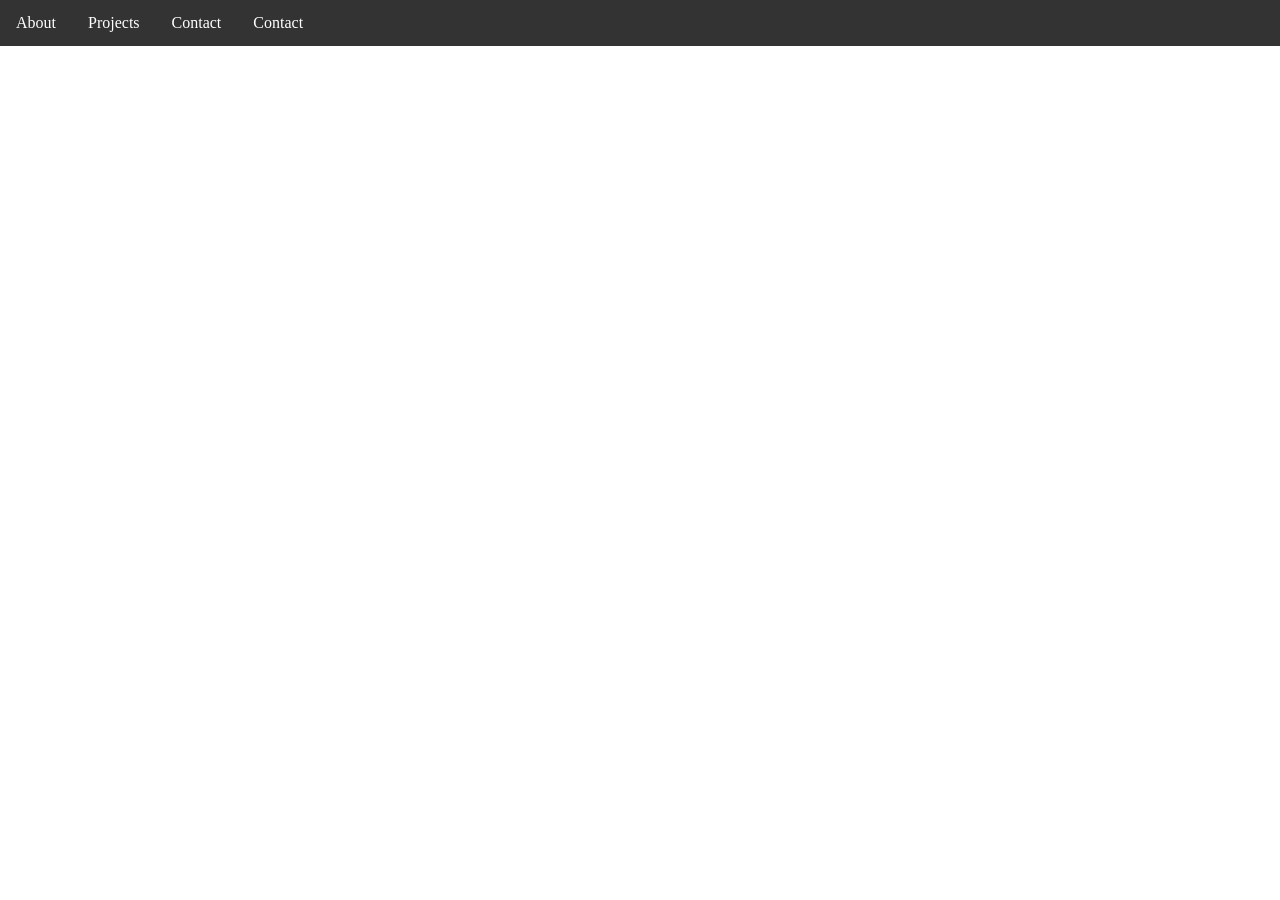
==== index.html @ 72d1474f "initial commit" ====
<!DOCTYPE html>
<html lang="en">
<head>
    <meta charset="UTF-8">
    <meta name="viewport" content="width=device-width, initial-scale=1.0">
    <title>Document</title>
    <link rel="stylesheet" href="style.css">
</head>
<body>
    <div>
        <ul>
            <li><a href="">About</a></li>
            <li><a href="">Projects</a></li>
            <li><a href="">Contact</a></li>
            <li><a href="">Contact</a></li>
        </ul>
    </div>
</body>
</html>
---- style.css ----
body {
    margin: 0px; /* get rid of space around edges*/
}

ul {
  list-style-type: none;
  margin: 0;
  padding: 0;
  overflow: hidden;
  background-color: #333333;
}

ul li {
  float: left;
}

ul li a {
  display: block;
  color: white;
  text-align: center;
  padding: 14px 16px;
  text-decoration: none;
}

ul li a:hover {
  background-color: #111111;
}
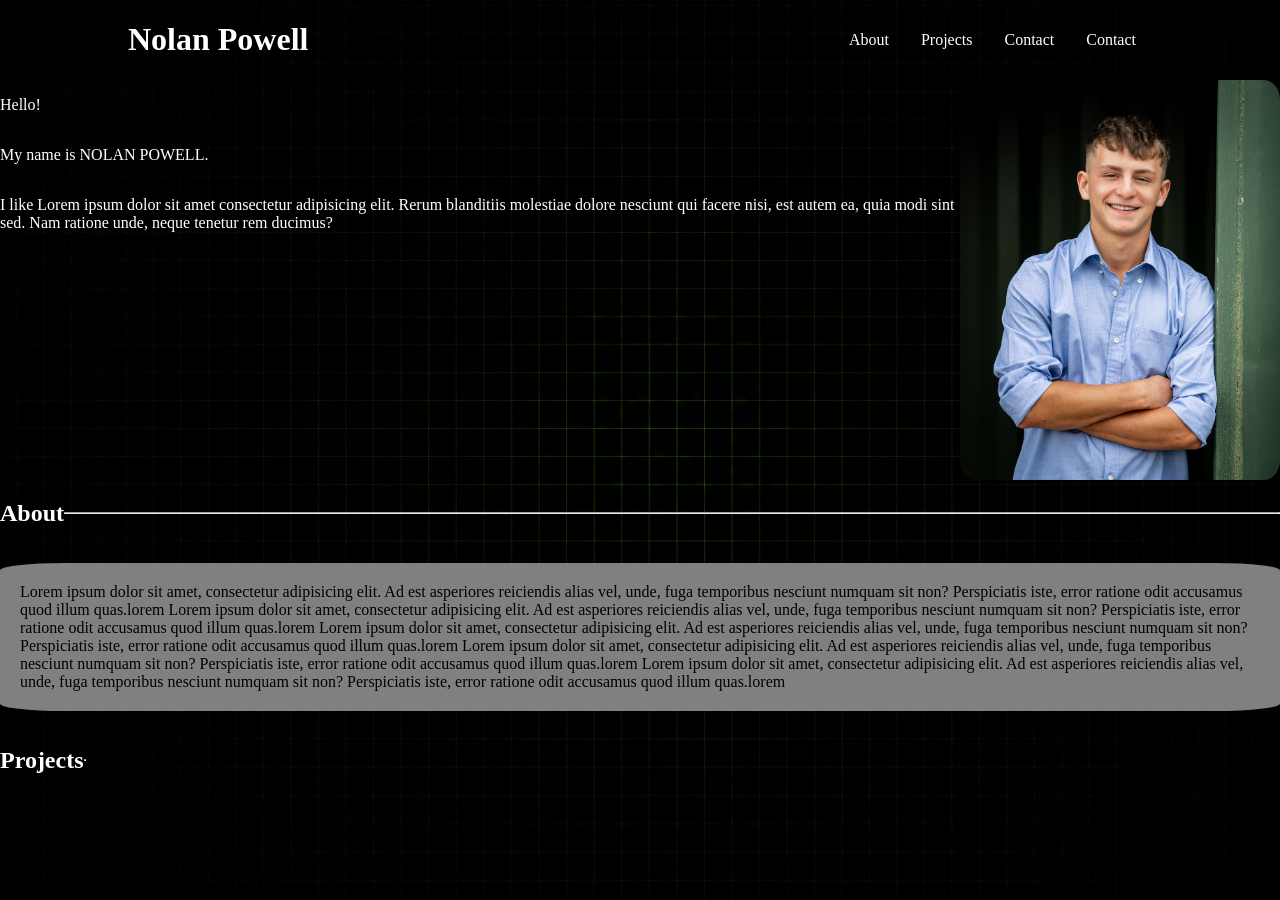
==== commit aac63a42: "starting portfolio" ====
--- a/index.html
+++ b/index.html
@@ -7,13 +7,49 @@
     <link rel="stylesheet" href="style.css">
 </head>
 <body>
-    <div>
-        <ul>
-            <li><a href="">About</a></li>
-            <li><a href="">Projects</a></li>
-            <li><a href="">Contact</a></li>
-            <li><a href="">Contact</a></li>
-        </ul>
+    <div id="header-container" class="container">
+        <div id="header" class="container">
+            <div id="title" class="container">
+                <h1 id="navbar-name" class="name">Nolan Powell</h1>
+            </div>
+            <div id="navbar-containter" class="container">
+                <ul id="navbar" class="container">
+                    <li class="navbar-elems"><a href="">About</a></li>
+                    <li class="navbar-elems"><a href="">Projects</a></li>
+                    <li class="navbar-elems"><a href="">Contact</a></li>
+                    <li class="navbar-elems"><a href="">Contact</a></li>
+                </ul>
+            </div>
+        </div>
+    </div>
+    <div id="home-container" class="container">
+        <div id="home-text-container" class="container">
+            <div>
+                <p id="home-hello">Hello!</p>
+            </div>
+            <div>
+                <p id="home-name" class="name">My name is NOLAN POWELL.</p>
+            </div>
+            <div>
+                <p id="home-description">I like Lorem ipsum dolor sit amet consectetur adipisicing elit. Rerum blanditiis molestiae dolore nesciunt qui facere nisi, est autem ea, quia modi sint sed. Nam ratione unde, neque tenetur rem ducimus?</p>
+            </div>
+        </div>
+        <div id="home-image-container" class="container">
+            <img id="home-image" src="src/me.jpg">
+        </div>
+    </div>
+    <div id="about-container" class="container">
+        <div class="subheading-container" class="container">
+            <h2>About</h2>
+            <hr>
+        </div>
+        <p id="about-text">Lorem ipsum dolor sit amet, consectetur adipisicing elit. Ad est asperiores reiciendis alias vel, unde, fuga temporibus nesciunt numquam sit non? Perspiciatis iste, error ratione odit accusamus quod illum quas.lorem Lorem ipsum dolor sit amet, consectetur adipisicing elit. Ad est asperiores reiciendis alias vel, unde, fuga temporibus nesciunt numquam sit non? Perspiciatis iste, error ratione odit accusamus quod illum quas.lorem Lorem ipsum dolor sit amet, consectetur adipisicing elit. Ad est asperiores reiciendis alias vel, unde, fuga temporibus nesciunt numquam sit non? Perspiciatis iste, error ratione odit accusamus quod illum quas.lorem Lorem ipsum dolor sit amet, consectetur adipisicing elit. Ad est asperiores reiciendis alias vel, unde, fuga temporibus nesciunt numquam sit non? Perspiciatis iste, error ratione odit accusamus quod illum quas.lorem Lorem ipsum dolor sit amet, consectetur adipisicing elit. Ad est asperiores reiciendis alias vel, unde, fuga temporibus nesciunt numquam sit non? Perspiciatis iste, error ratione odit accusamus quod illum quas.lorem</p>
+    </div>
+    <div id="projects-container" class="container">
+        <div class="subheading-container" class="container">
+            <h2>Projects</h2>
+            <hr>
+        </div>
     </div>
 </body>
 </html>
--- a/style.css
+++ b/style.css
@@ -1,5 +1,51 @@
 body {
     margin: 0px; /* get rid of space around edges*/
+    background-image: url(src/5.png);
+    background-attachment: fixed;
+    background-repeat: no-repeat;
+    background-size: cover;
+}
+
+.container {
+    display: flex
+}
+
+#header-container {
+    width: 100%;
+    justify-content: center;
+    position: top;
+}
+
+#header {
+    justify-content: space-between;
+    align-items: center;
+    width: 80%;
+    background-color: (255, 255, 255, 0.5);
+}
+
+#navbar {
+    justify-content: center;
+}
+
+#home-container {
+    justify-content: space-between;
+}
+
+#home-text-container {
+    flex-direction: column;
+}
+
+.name {
+    color: white;
+}
+
+#home-hello, #home-description {
+    color: white;
+}
+
+#home-image {
+    height: 400px;
+    border-radius: 5%;
 }
 
 ul {
@@ -7,11 +53,6 @@
   margin: 0;
   padding: 0;
   overflow: hidden;
-  background-color: #333333;
-}
-
-ul li {
-  float: left;
 }
 
 ul li a {
@@ -24,4 +65,30 @@
 
 ul li a:hover {
   background-color: #111111;
+  border-radius: 15%;
+}
+
+#about-container {
+    flex-direction: column;
+}
+
+.subheading-container {
+    display: flex;
+    flex-direction: row;
+    align-items: center;
+}
+
+hr {
+    flex-grow: 1;
+}
+
+.subheading-container:first-child {
+    color: white;
+}
+
+#about-text {
+    border-radius: 5%;
+    background-color: grey;
+    color: black;
+    padding: 20px;
 }
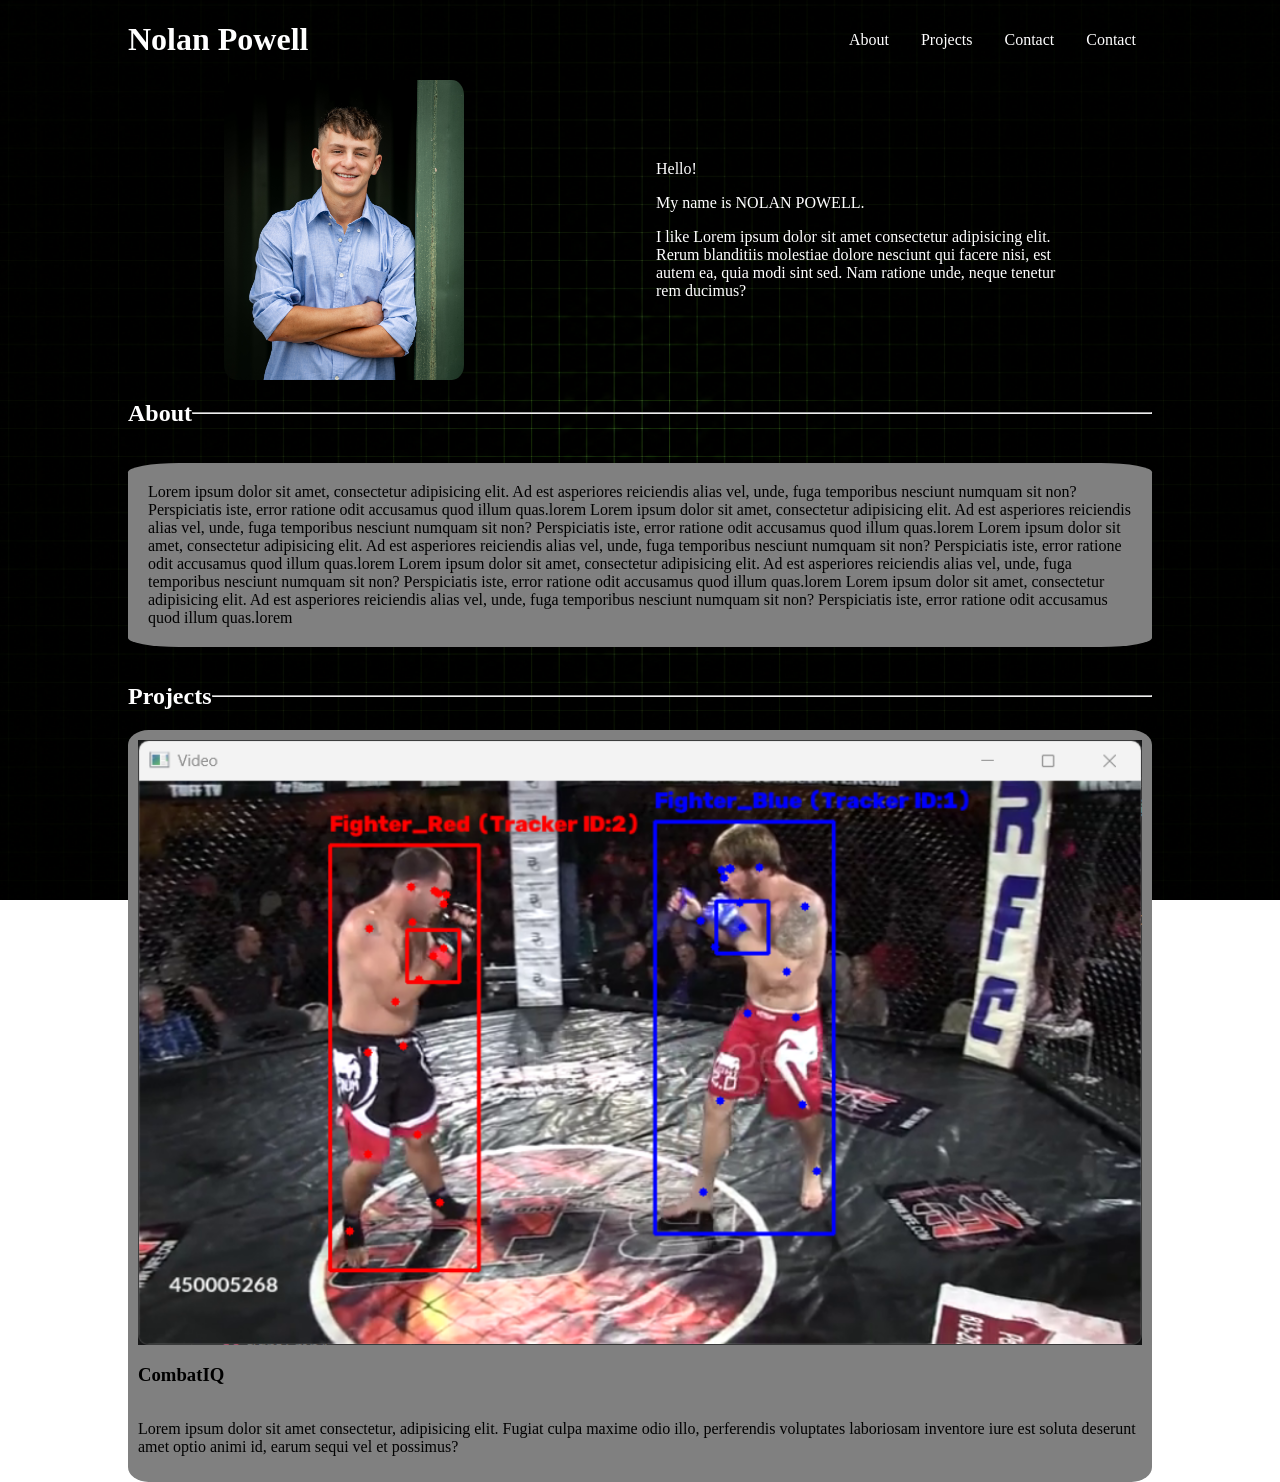
==== commit 580a95d2: "working on being responsive" ====
--- a/index.html
+++ b/index.html
@@ -7,49 +7,56 @@
     <link rel="stylesheet" href="style.css">
 </head>
 <body>
-    <div id="header-container" class="container">
+    <header id="header-container" class="container">
         <div id="header" class="container">
             <div id="title" class="container">
                 <h1 id="navbar-name" class="name">Nolan Powell</h1>
             </div>
-            <div id="navbar-containter" class="container">
+            <nav id="navbar-containter" class="container">
                 <ul id="navbar" class="container">
                     <li class="navbar-elems"><a href="">About</a></li>
                     <li class="navbar-elems"><a href="">Projects</a></li>
                     <li class="navbar-elems"><a href="">Contact</a></li>
                     <li class="navbar-elems"><a href="">Contact</a></li>
                 </ul>
+            </nav>
+        </div>
+    </header>
+    <main>
+        <section id="home-container" class="container parent">
+            <div id="home-image-container" class="container children">
+                <img id="home-image" src="src/me.jpg">
             </div>
-        </div>
-    </div>
-    <div id="home-container" class="container">
-        <div id="home-text-container" class="container">
-            <div>
-                <p id="home-hello">Hello!</p>
+            <div id="home-text-container" class="container children">
+                <div>   
+                    <p id="home-hello">Hello!</p>
+                    <p id="home-name" class="name">My name is NOLAN POWELL.</p>
+                    <p id="home-description">I like Lorem ipsum dolor sit amet consectetur adipisicing elit. Rerum blanditiis molestiae dolore nesciunt qui facere nisi, est autem ea, quia modi sint sed. Nam ratione unde, neque tenetur rem ducimus?</p>
+                </div>
             </div>
-            <div>
-                <p id="home-name" class="name">My name is NOLAN POWELL.</p>
+        </section>
+        <section id="about-container" class="container">
+            <div class="subheading-container container">
+                <h2>About</h2>
+                <hr>
             </div>
-            <div>
-                <p id="home-description">I like Lorem ipsum dolor sit amet consectetur adipisicing elit. Rerum blanditiis molestiae dolore nesciunt qui facere nisi, est autem ea, quia modi sint sed. Nam ratione unde, neque tenetur rem ducimus?</p>
+            <p id="about-text">Lorem ipsum dolor sit amet, consectetur adipisicing elit. Ad est asperiores reiciendis alias vel, unde, fuga temporibus nesciunt numquam sit non? Perspiciatis iste, error ratione odit accusamus quod illum quas.lorem Lorem ipsum dolor sit amet, consectetur adipisicing elit. Ad est asperiores reiciendis alias vel, unde, fuga temporibus nesciunt numquam sit non? Perspiciatis iste, error ratione odit accusamus quod illum quas.lorem Lorem ipsum dolor sit amet, consectetur adipisicing elit. Ad est asperiores reiciendis alias vel, unde, fuga temporibus nesciunt numquam sit non? Perspiciatis iste, error ratione odit accusamus quod illum quas.lorem Lorem ipsum dolor sit amet, consectetur adipisicing elit. Ad est asperiores reiciendis alias vel, unde, fuga temporibus nesciunt numquam sit non? Perspiciatis iste, error ratione odit accusamus quod illum quas.lorem Lorem ipsum dolor sit amet, consectetur adipisicing elit. Ad est asperiores reiciendis alias vel, unde, fuga temporibus nesciunt numquam sit non? Perspiciatis iste, error ratione odit accusamus quod illum quas.lorem</p>
+        </section>
+        <section id="projects-container" class="container">
+            <div class="subheading-container container">
+                <h2>Projects</h2>
+                <hr>
             </div>
-        </div>
-        <div id="home-image-container" class="container">
-            <img id="home-image" src="src/me.jpg">
-        </div>
-    </div>
-    <div id="about-container" class="container">
-        <div class="subheading-container" class="container">
-            <h2>About</h2>
-            <hr>
-        </div>
-        <p id="about-text">Lorem ipsum dolor sit amet, consectetur adipisicing elit. Ad est asperiores reiciendis alias vel, unde, fuga temporibus nesciunt numquam sit non? Perspiciatis iste, error ratione odit accusamus quod illum quas.lorem Lorem ipsum dolor sit amet, consectetur adipisicing elit. Ad est asperiores reiciendis alias vel, unde, fuga temporibus nesciunt numquam sit non? Perspiciatis iste, error ratione odit accusamus quod illum quas.lorem Lorem ipsum dolor sit amet, consectetur adipisicing elit. Ad est asperiores reiciendis alias vel, unde, fuga temporibus nesciunt numquam sit non? Perspiciatis iste, error ratione odit accusamus quod illum quas.lorem Lorem ipsum dolor sit amet, consectetur adipisicing elit. Ad est asperiores reiciendis alias vel, unde, fuga temporibus nesciunt numquam sit non? Perspiciatis iste, error ratione odit accusamus quod illum quas.lorem Lorem ipsum dolor sit amet, consectetur adipisicing elit. Ad est asperiores reiciendis alias vel, unde, fuga temporibus nesciunt numquam sit non? Perspiciatis iste, error ratione odit accusamus quod illum quas.lorem</p>
-    </div>
-    <div id="projects-container" class="container">
-        <div class="subheading-container" class="container">
-            <h2>Projects</h2>
-            <hr>
-        </div>
-    </div>
+            <div id="project-examples-container" class="container">
+                <a id="combat-iq-container" class ="project-example-container container" href="">
+                    <img class="project-image" src="src/combat-iq.png">
+                    <h3>CombatIQ</h3>
+                    <p>Lorem ipsum dolor sit amet consectetur, adipisicing elit. Fugiat culpa maxime odio illo, perferendis voluptates laboriosam inventore iure est soluta deserunt amet optio animi id, earum sequi vel et possimus?</p>
+                </a>
+                <div>
+                </div>
+            </div>
+        </section>
+    </main>
 </body>
 </html>
--- a/style.css
+++ b/style.css
@@ -1,19 +1,49 @@
+/* 
+---------------------------
+VARIABLES AND GLOBAL STYLES 
+---------------------------
+*/
+
 body {
     margin: 0px; /* get rid of space around edges*/
     background-image: url(src/5.png);
+    background-position: center center;
     background-attachment: fixed;
     background-repeat: no-repeat;
     background-size: cover;
+}
+
+/* used for seeing divs and stuff */
+/* div, p{
+    border: 1px solid white;
+} */
+
+main {
+    width: 80%;
+    margin: 0 auto 
 }
 
 .container {
     display: flex
 }
 
+.name {
+    color: white;
+}
+
+hr {
+    flex-grow: 1;
+}
+
+/* 
+------------------------
+       HEADER 
+------------------------
+*/
+
 #header-container {
     width: 100%;
     justify-content: center;
-    position: top;
 }
 
 #header {
@@ -25,27 +55,6 @@
 
 #navbar {
     justify-content: center;
-}
-
-#home-container {
-    justify-content: space-between;
-}
-
-#home-text-container {
-    flex-direction: column;
-}
-
-.name {
-    color: white;
-}
-
-#home-hello, #home-description {
-    color: white;
-}
-
-#home-image {
-    height: 400px;
-    border-radius: 5%;
 }
 
 ul {
@@ -68,6 +77,56 @@
   border-radius: 15%;
 }
 
+/* 
+--------------------------
+        HERO
+-------------------------- 
+*/
+
+#home-image {
+    height: 300px;
+    border-radius: 5%;
+}
+
+#home-image-container {
+    justify-content: center;
+    align-items: center;
+}
+
+#home-container {
+    justify-content: center;
+    width: 100%;
+}
+
+#home-text-container {
+    flex-direction: column;
+    justify-content: center;
+    align-items: center;
+}
+
+#home-hello, #home-description {
+    color: white;
+}
+
+.parent {
+    flex-wrap: wrap;
+}
+
+.children {
+    flex: 1 1 auto;
+}
+
+.children > * {
+    max-width: 400px;
+}
+
+
+/* 
+----------------------------
+         ABOUT
+---------------------------- 
+*/
+
 #about-container {
     flex-direction: column;
 }
@@ -76,10 +135,6 @@
     display: flex;
     flex-direction: row;
     align-items: center;
-}
-
-hr {
-    flex-grow: 1;
 }
 
 .subheading-container:first-child {
@@ -91,4 +146,37 @@
     background-color: grey;
     color: black;
     padding: 20px;
-}+}
+
+/* 
+-------------------------------
+         PROJECTS
+------------------------------- 
+*/
+
+#project-examples-container {
+    justify-content: center;
+}
+
+#projects-container {
+    flex-direction: column;
+}
+
+.project-example-container {
+    text-decoration: none;
+    flex-direction: column;
+    background-color: grey;
+    padding: 10px;
+    border-radius: 2%;
+}
+
+/* change later to make project name text diff color */
+.project-example-container > * {
+    color: black; 
+}
+
+.project-image {
+    width: 100%;
+}
+
+
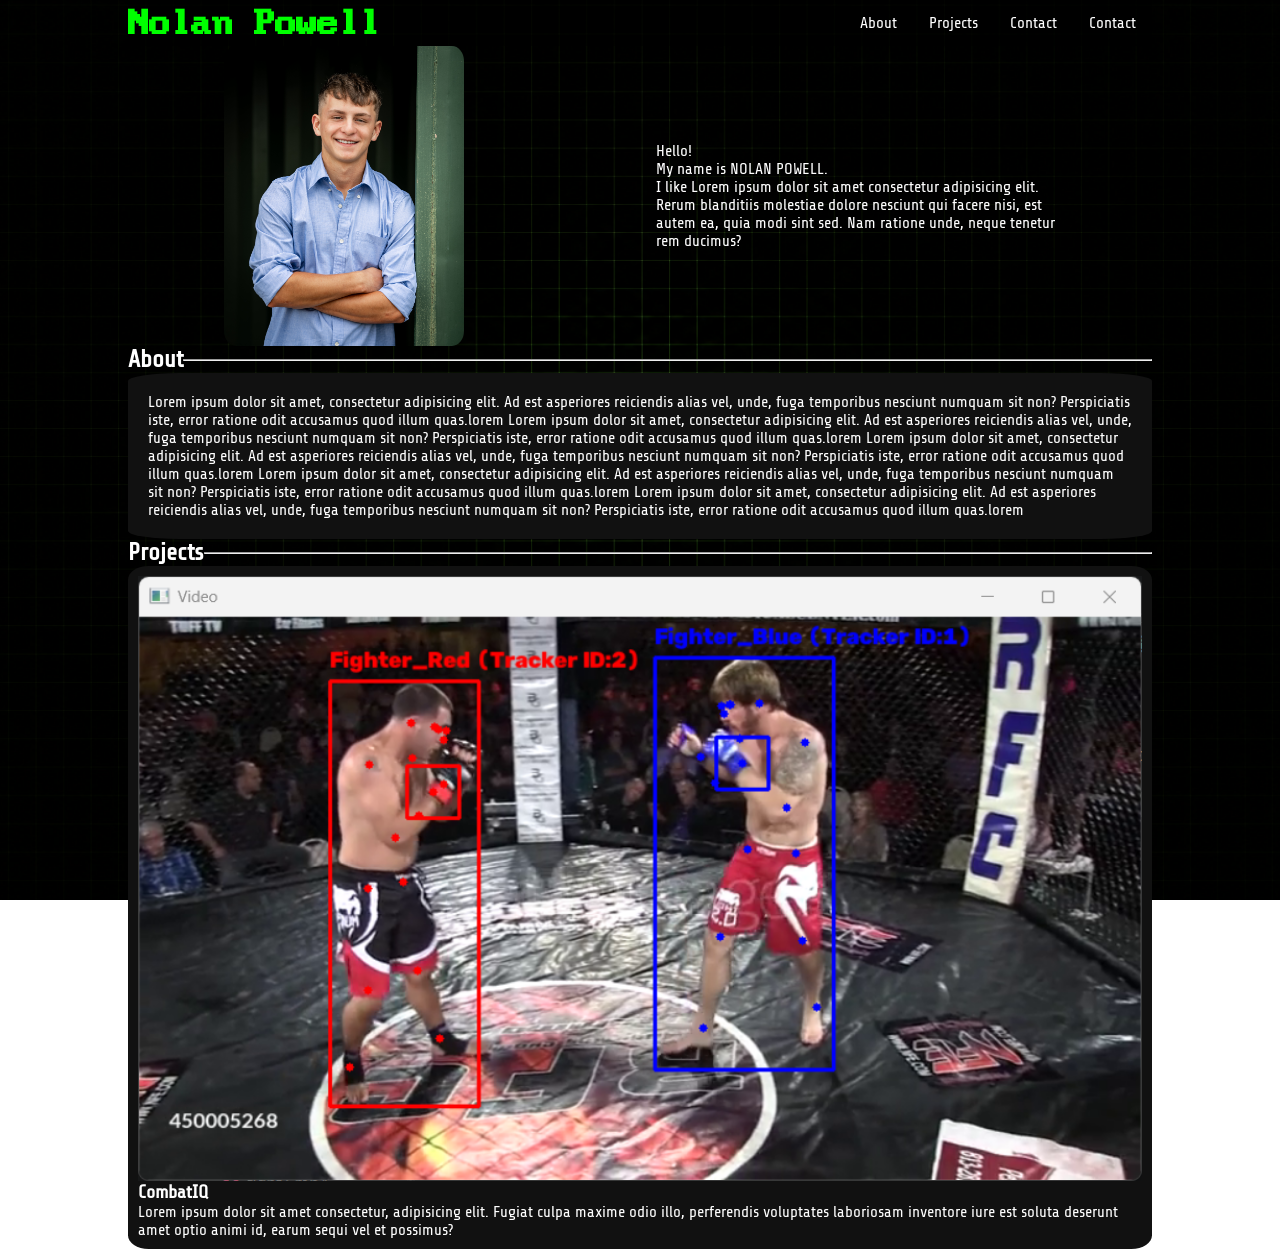
==== commit 4ff9a5ca: "styles and fonts" ====
--- a/index.html
+++ b/index.html
@@ -8,24 +8,24 @@
 </head>
 <body>
     <header id="header-container" class="container">
-        <div id="header" class="container">
-            <div id="title" class="container">
-                <h1 id="navbar-name" class="name">Nolan Powell</h1>
+            <div id="header" class="container">
+                <div id="title" class="container">
+                    <h1 id="navbar-name" class="name">Nolan Powell</h1>
+                </div>
+                <nav id="navbar-containter" class="container">
+                    <ul id="navbar" class="container">
+                        <li class="navbar-elems"><a href="">About</a></li>
+                        <li class="navbar-elems"><a href="">Projects</a></li>
+                        <li class="navbar-elems"><a href="">Contact</a></li>
+                        <li class="navbar-elems"><a href="">Contact</a></li>
+                    </ul>
+                </nav>
             </div>
-            <nav id="navbar-containter" class="container">
-                <ul id="navbar" class="container">
-                    <li class="navbar-elems"><a href="">About</a></li>
-                    <li class="navbar-elems"><a href="">Projects</a></li>
-                    <li class="navbar-elems"><a href="">Contact</a></li>
-                    <li class="navbar-elems"><a href="">Contact</a></li>
-                </ul>
-            </nav>
-        </div>
     </header>
     <main>
         <section id="home-container" class="container parent">
             <div id="home-image-container" class="container children">
-                <img id="home-image" src="src/me.jpg">
+                <img id="home-image" src="pics/me.jpg">
             </div>
             <div id="home-text-container" class="container children">
                 <div>   
@@ -49,7 +49,7 @@
             </div>
             <div id="project-examples-container" class="container">
                 <a id="combat-iq-container" class ="project-example-container container" href="">
-                    <img class="project-image" src="src/combat-iq.png">
+                    <img class="project-image" src="pics/combat-iq.png">
                     <h3>CombatIQ</h3>
                     <p>Lorem ipsum dolor sit amet consectetur, adipisicing elit. Fugiat culpa maxime odio illo, perferendis voluptates laboriosam inventore iure est soluta deserunt amet optio animi id, earum sequi vel et possimus?</p>
                 </a>
--- a/style.css
+++ b/style.css
@@ -4,17 +4,36 @@
 ---------------------------
 */
 
+@font-face {
+    font-family: Terminal;
+    src: url(fonts/BigBlueTerminal/BigBlueTerm437NerdFont-Regular.ttf);
+}
+
+@font-face {
+    font-family: Share Tech;
+    src: url(fonts/Share_Tech/ShareTech-Regular.ttf);
+}
+
+* {
+    margin: 0px;
+    padding: 0px;
+    
+    font-family: Share Tech;
+}
+
 body {
     margin: 0px; /* get rid of space around edges*/
-    background-image: url(src/5.png);
+    background-image: url(pics/5.png);
     background-position: center center;
     background-attachment: fixed;
     background-repeat: no-repeat;
     background-size: cover;
+
+    min-width: none;
 }
 
 /* used for seeing divs and stuff */
-/* div, p{
+/* div, p, nav{
     border: 1px solid white;
 } */
 
@@ -50,7 +69,8 @@
     justify-content: space-between;
     align-items: center;
     width: 80%;
-    background-color: (255, 255, 255, 0.5);
+    background-color: rgba(0, 0, 0, 0.5);
+    flex-wrap: wrap;
 }
 
 #navbar {
@@ -77,6 +97,11 @@
   border-radius: 15%;
 }
 
+#navbar-name {
+    color: #00FF00;
+    font-family: Terminal;
+}
+
 /* 
 --------------------------
         HERO
@@ -143,8 +168,8 @@
 
 #about-text {
     border-radius: 5%;
-    background-color: grey;
-    color: black;
+    background-color: #111111;
+    color: white;
     padding: 20px;
 }
 
@@ -165,14 +190,14 @@
 .project-example-container {
     text-decoration: none;
     flex-direction: column;
-    background-color: grey;
+    background-color: #111111;
     padding: 10px;
     border-radius: 2%;
 }
 
 /* change later to make project name text diff color */
 .project-example-container > * {
-    color: black; 
+    color: white; 
 }
 
 .project-image {
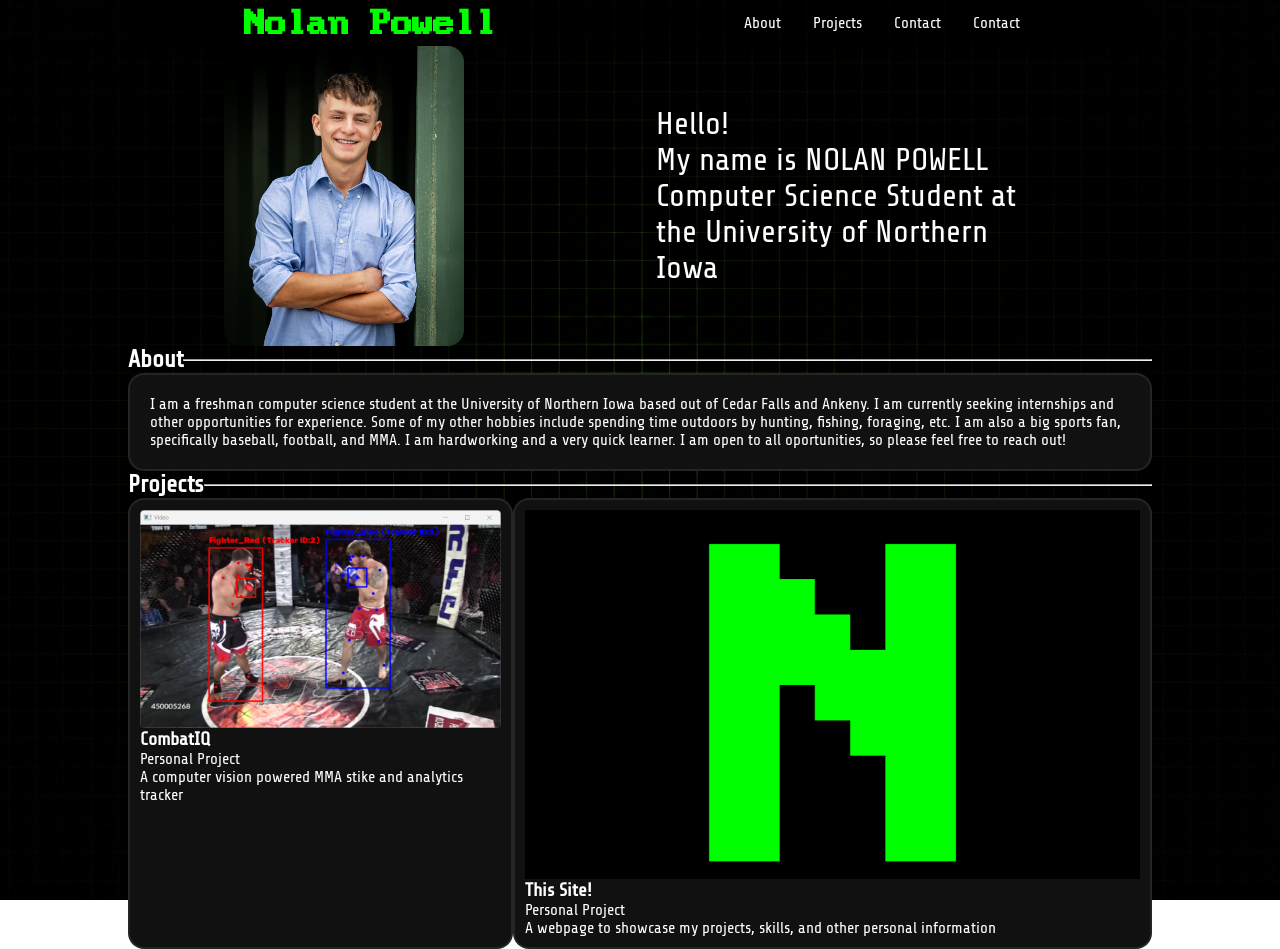
==== commit baccd3cb: "more responsive and added styles" ====
--- a/index.html
+++ b/index.html
@@ -9,10 +9,10 @@
 <body>
     <header id="header-container" class="container">
             <div id="header" class="container">
-                <div id="title" class="container">
+                <div id="title-container" class="container">
                     <h1 id="navbar-name" class="name">Nolan Powell</h1>
                 </div>
-                <nav id="navbar-containter" class="container">
+                <nav id="navbar-container" class="container">
                     <ul id="navbar" class="container">
                         <li class="navbar-elems"><a href="">About</a></li>
                         <li class="navbar-elems"><a href="">Projects</a></li>
@@ -30,8 +30,8 @@
             <div id="home-text-container" class="container children">
                 <div>   
                     <p id="home-hello">Hello!</p>
-                    <p id="home-name" class="name">My name is NOLAN POWELL.</p>
-                    <p id="home-description">I like Lorem ipsum dolor sit amet consectetur adipisicing elit. Rerum blanditiis molestiae dolore nesciunt qui facere nisi, est autem ea, quia modi sint sed. Nam ratione unde, neque tenetur rem ducimus?</p>
+                    <p id="home-name" class="name">My name is NOLAN POWELL</p>
+                    <p id="home-description">Computer Science Student at the University of Northern Iowa</p>
                 </div>
             </div>
         </section>
@@ -40,7 +40,11 @@
                 <h2>About</h2>
                 <hr>
             </div>
-            <p id="about-text">Lorem ipsum dolor sit amet, consectetur adipisicing elit. Ad est asperiores reiciendis alias vel, unde, fuga temporibus nesciunt numquam sit non? Perspiciatis iste, error ratione odit accusamus quod illum quas.lorem Lorem ipsum dolor sit amet, consectetur adipisicing elit. Ad est asperiores reiciendis alias vel, unde, fuga temporibus nesciunt numquam sit non? Perspiciatis iste, error ratione odit accusamus quod illum quas.lorem Lorem ipsum dolor sit amet, consectetur adipisicing elit. Ad est asperiores reiciendis alias vel, unde, fuga temporibus nesciunt numquam sit non? Perspiciatis iste, error ratione odit accusamus quod illum quas.lorem Lorem ipsum dolor sit amet, consectetur adipisicing elit. Ad est asperiores reiciendis alias vel, unde, fuga temporibus nesciunt numquam sit non? Perspiciatis iste, error ratione odit accusamus quod illum quas.lorem Lorem ipsum dolor sit amet, consectetur adipisicing elit. Ad est asperiores reiciendis alias vel, unde, fuga temporibus nesciunt numquam sit non? Perspiciatis iste, error ratione odit accusamus quod illum quas.lorem</p>
+            <p id="about-text" class="box">I am a freshman computer science student at the University of Northern Iowa based out of Cedar Falls and Ankeny.
+                I am currently seeking internships and other opportunities for experience.
+                Some of my other hobbies include spending time outdoors by hunting, fishing, foraging, etc. 
+                I am also a big sports fan, specifically baseball, football, and MMA. 
+                I am hardworking and a very quick learner. I am open to all oportunities, so please feel free to reach out! </p>
         </section>
         <section id="projects-container" class="container">
             <div class="subheading-container container">
@@ -48,13 +52,18 @@
                 <hr>
             </div>
             <div id="project-examples-container" class="container">
-                <a id="combat-iq-container" class ="project-example-container container" href="">
+                <a id="combat-iq-container" class ="project-example-container container box" href="">
                     <img class="project-image" src="pics/combat-iq.png">
                     <h3>CombatIQ</h3>
-                    <p>Lorem ipsum dolor sit amet consectetur, adipisicing elit. Fugiat culpa maxime odio illo, perferendis voluptates laboriosam inventore iure est soluta deserunt amet optio animi id, earum sequi vel et possimus?</p>
+                    <p>Personal Project</p>
+                    <p>A computer vision powered MMA stike and analytics tracker</p>
                 </a>
-                <div>
-                </div>
+                <a id="portfolio-container" class ="project-example-container container box" href="">
+                    <img class="project-image" src="pics/website.png">
+                    <h3>This Site!</h3>
+                    <p>Personal Project</p>
+                    <p>A webpage to showcase my projects, skills, and other personal information </p>
+                </a>
             </div>
         </section>
     </main>
--- a/style.css
+++ b/style.css
@@ -54,6 +54,12 @@
     flex-grow: 1;
 }
 
+.box {
+    border: 2px solid #3a3b3a80;
+    border-radius: 1rem;
+    background-color: #111111;
+}
+
 /* 
 ------------------------
        HEADER 
@@ -63,6 +69,14 @@
 #header-container {
     width: 100%;
     justify-content: center;
+    flex-wrap: wrap;
+    gap: 1rem;
+}
+
+#navbar-container,
+#title-container {
+    justify-content: center;
+    flex: 1 1 auto;
 }
 
 #header {
@@ -71,6 +85,7 @@
     width: 80%;
     background-color: rgba(0, 0, 0, 0.5);
     flex-wrap: wrap;
+    border-radius: 1rem;
 }
 
 #navbar {
@@ -90,11 +105,13 @@
   text-align: center;
   padding: 14px 16px;
   text-decoration: none;
+  border: 2px;
 }
 
 ul li a:hover {
   background-color: #111111;
-  border-radius: 15%;
+  border-radius: 1rem;
+  border: 2px solid #3a3b3a
 }
 
 #navbar-name {
@@ -110,7 +127,7 @@
 
 #home-image {
     height: 300px;
-    border-radius: 5%;
+    border-radius: 1rem;
 }
 
 #home-image-container {
@@ -129,8 +146,9 @@
     align-items: center;
 }
 
-#home-hello, #home-description {
-    color: white;
+#home-text-container > * {
+    color: white;
+    font-size: 2em;
 }
 
 .parent {
@@ -167,8 +185,6 @@
 }
 
 #about-text {
-    border-radius: 5%;
-    background-color: #111111;
     color: white;
     padding: 20px;
 }
@@ -190,9 +206,11 @@
 .project-example-container {
     text-decoration: none;
     flex-direction: column;
-    background-color: #111111;
     padding: 10px;
-    border-radius: 2%;
+}
+
+.project-example-container:hover {
+    border-color: #3a3b3a
 }
 
 /* change later to make project name text diff color */
